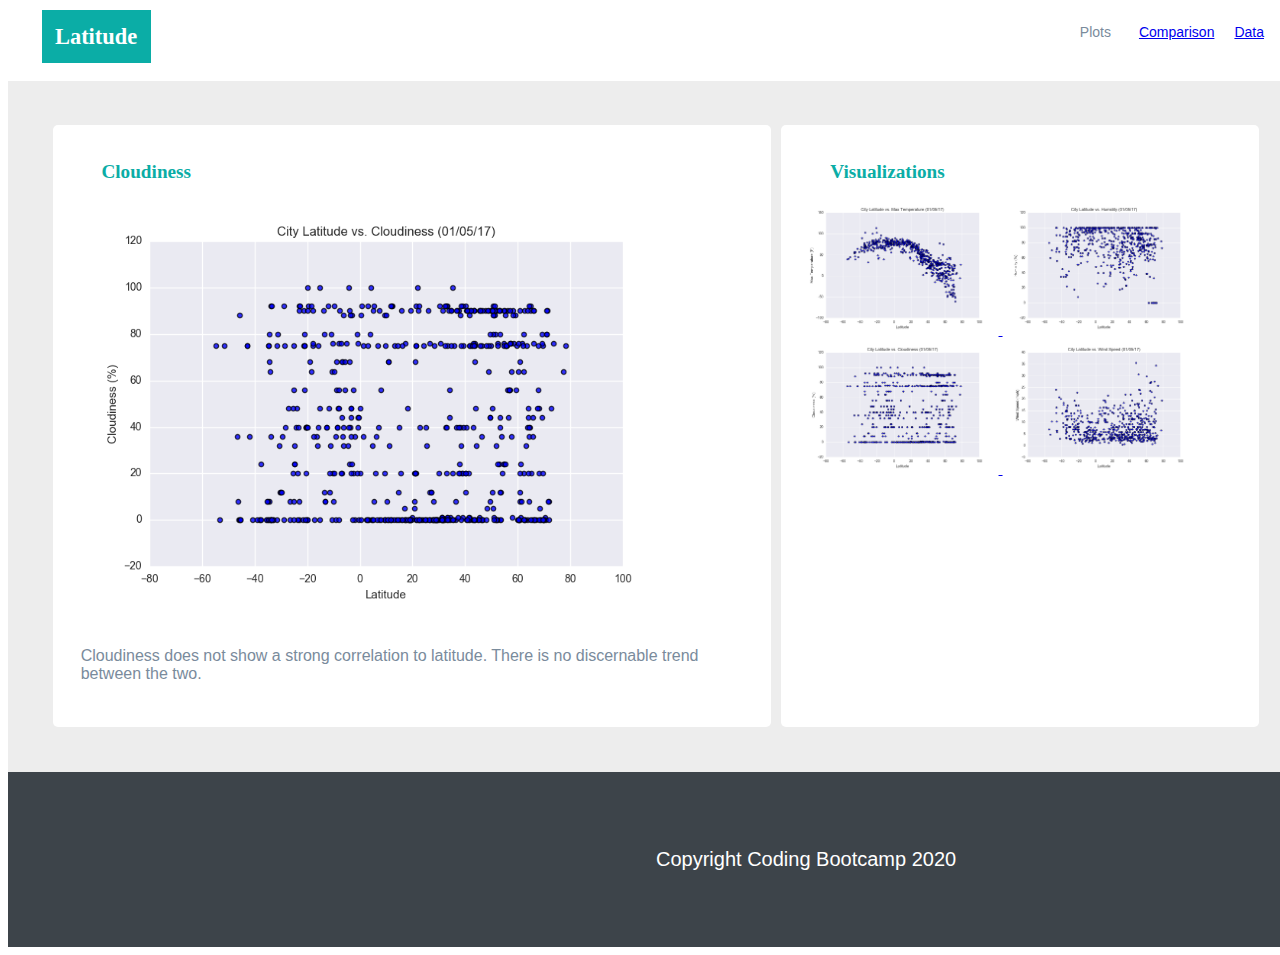
==== Cloudiness.html @ 46a86f48 "updated files" ====
<!DOCTYPE html>
<html lang="en">
<head>
    <meta charset="UTF-8">
    <meta name="viewpoint" content="width=device-width, initial-scale=1.0">
    <meta http-equiv="X-UA-Compatible" content="ie=edge">
    <title>Landing Page</title>
    <link rel="stylesheet" href="stylesheet-2.css">
    <script>
        function myFunction() {document.getElementById("myDropdown").classList.toggle("show");}
        window.onclick = function(event) {
            if (!event.target.matches('.dropbtn')) {
                var dropdowns = document.getElementsByClassName("dropdown-content");
                var i;
                for (i = 0; i < dropdowns.length; i++) {
                    var openDropdown = dropdowns[i];
                    if (openDropdown.classList.contains('show')) {
                        openDropdown.classList.remove('show');}}}}
    </script>
 
</head>
<div class="container">
    <header>
        <a href="Landing page.html" class="Landing button">
            <h1>Latitude</h1>
        </a>
        <nav>
            <ul class="show-desktop hide desktop">
                <li>
                <div class="dropdown">
                    <button onclick="myFunction()" class="dropbtn">Plots</button>
                    <div id="myDropdown" class="dropdown-content">
                      <a href="Max Temp.html">Max Temperature</a>
                      <a href="Humidity.html">Humidity</a>
                      <a href="Cloudiness.html">Cloudiness</a>
                      <a href="Wind Speed.html">Windspeed</a>
                </div></li>
                <li><a href="Comparisons page.html">Comparison</a></li>
                <li><a href="Data page.html">Data</a></li>
            </ul>
        </nav>
    </header>
</div>

<div class="grey-container">
    <div class="wrapper">
        <div class="box a">
            <h2>Cloudiness</h2>
            <img id="mainfig2" src="images/Fig3.png" alt="Cloudiness">
            <p>Cloudiness does not show a strong correlation to latitude. There is no discernable trend between the two.
           </p>               
            </div>

        <div class="box b">
            <h2>Visualizations</h2>
            <a href="Max Temp.html">
            <img id="fig1" src="images/Fig1.png" alt="Latitude vs. Temp">
            </a>
            <a href="Humidity.html">
            <img id="fig2" src="images/Fig2.png" alt="Latitude vs. Humidity">
            </a>
            <a href="Cloudiness.html">
            <img id="fig3" src="images/Fig3.png" alt="Latitude vs. Cloud">
            </a>            
            <a href="Wind Speed.html">
            <img id="fig4" src="images/Fig4.png" alt="Latitude vs. Wind">
            </a>    
        </div>
    </div>
</div>
    

<footer>
    <div class="footer-container">
        <p class="m">Copyright Coding Bootcamp 2020</p>             
    </div>
</footer>
</body>
</html>
---- stylesheet-2.css ----
body {
  margin: 1;
  background: white;
  text-decoration: none;
  text-align: left;
}

p {
  text-align: left;
  font-family: sans-serif;
  font-size: 1.0em;
  padding: 0em 1.5em;
  text-decoration: none;
  color: #7a8b9c;
  padding: 8px;
}

ul {
  list-style-type: none;
  margin: 0;
  padding: 0;
  text-decoration: none;
}

.container{
  text-align: center;
  padding; .8em 1.2em; 
  text-decoration: none;
}

.grey-container {
  width: 100%;
  background-color:#ededed;
  color: #fff;
  margin-top: 0.5%;
  padding: 1em;
}

header {
  display:flex;
  justify-content: space-between;
  text-decoration: none;
}

.wrapper {
  display:flex;
  display: grid;
  grid-gap: 10px;
  background-color: #ededed;
  margin: 1%;
  padding: 1em;

  }

  .box {
      background-color: #fff;
      border-radius: 5px;
      padding: 20px;
      

  }

  .a {
      grid-column: 1 / 3;
  
  }
  .b {
      grid-column: 3 /4 ;
  }

  #mainfig {
    width: 70%;
    align-content: left;
  }

  #mainfig2 {
    width: 90%;
    align-content: left;
  }

  .TextWrap {
    float: left;
  }


  #fig1 {
    width: 45%;
    align-content: left;
  }
  
  #fig2 {
    width: 45%;
    align-content: left;
  }
  
  #fig3 {
    width: 45%;
    align-content: left;
  }
  
  #fig4 {
    width: 45%;
    align-content: left;
  }

.white-box-1{
  width: 100%;
  background-color:#ededed;
  color: #fff;
  margin-top: 0.5%;
  padding: 1em;
}

h1 {
  display: inline-block;
  font-size: 1.4em;
  color: #fff;
  background-color:#0bada6;
  font-family: Georgia, 'Times New Roman', serif;
  font-weight: bold;
  margin: 0.1em 1.5em 0.5em 1.5em;
  padding: 0.6em;
  
}

h2 {
  text-align: left;
  font-family: 'Times New Roman', Times, serif;
  color:#0bada6;
  padding: 0em 1.5em;
  font-size: 1.2em;

}

h3 {
  font-family: 'Times New Roman', Times, serif;
  color:#0bada6;
  font-size: 1.0em;
}

p.m {
  color: #fff;
  font-size: 20px;
  align-content: center;
  padding-left: 30em;
}

.container {
  background-color:#ffffff;
}

.footer-container {
  width: 100%;
  background: #3D444A;
  padding: 3em;
}

li {
  background-color: #fff;
  color: #7a8b9c;
  font-family: sans-serif;
  padding: 8px;
  font-size: 14px;
  display: inline-block;
  text-decoration: none;

}

/* Dropdown Button */
.dropbtn {
  background-color: #fff;
  color: #7a8b9c;
  padding: 8px;
  font-size: 14px;
  border: none;
  cursor: pointer;
}

/* Dropdown button on hover & focus */
.dropbtn:hover, .dropbtn:focus {
  background-color: #2980B9;
}

/* The container <div> - needed to position the dropdown content */
.dropdown {
  position: relative;
  display: inline-block;
}

/* Dropdown Content (Hidden by Default) */
.dropdown-content {
  display: none;
  position: absolute;
  background-color: #fff;
  min-width: 160px;
}

/* Links inside the dropdown */
.dropdown-content a {
  text-align: left;
  color:#7a8b9c;
  padding: 0.8em;
  text-decoration: none;
  display: block;
}

/* Change color of dropdown links on hover */
.dropdown-content a:hover {background-color: #ddd}

/* Show the dropdown menu (use JS to add this class to the .dropdown-content container when the user clicks on the dropdown button) */
.show {display:block;}
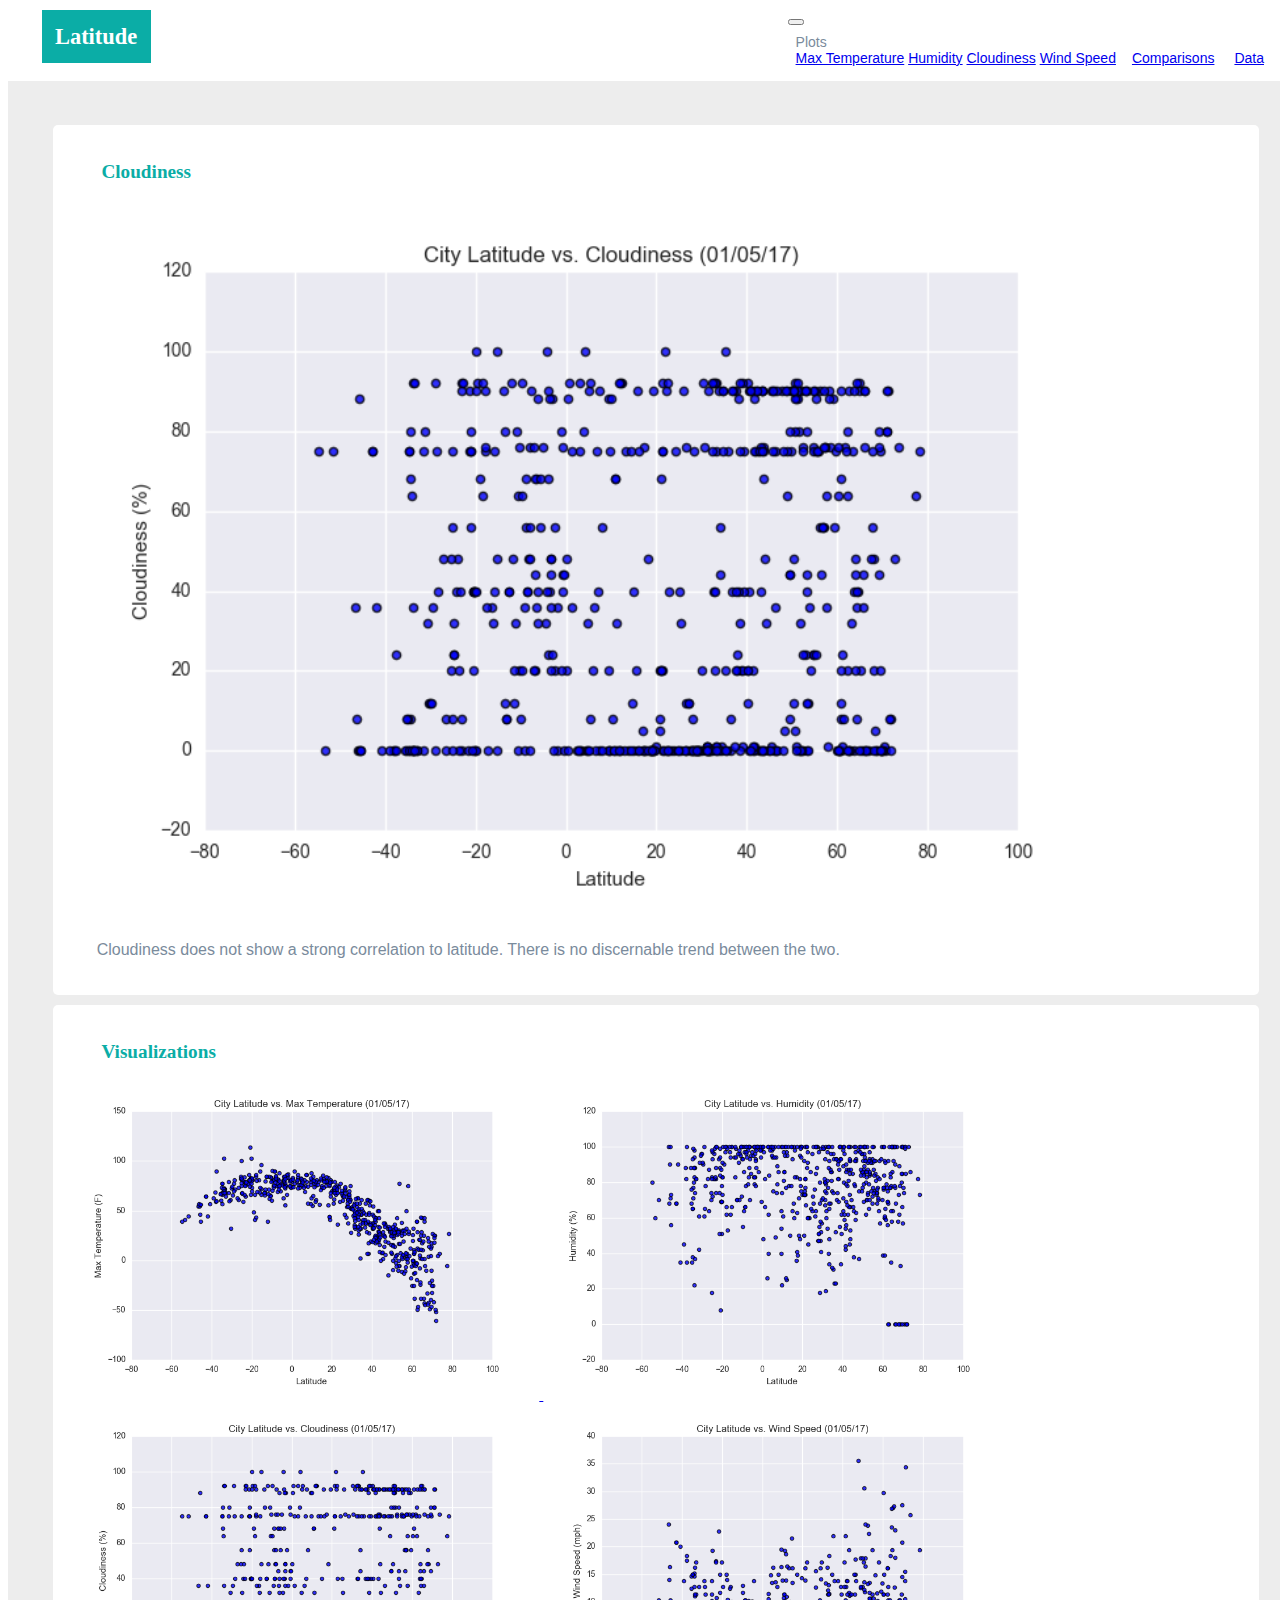
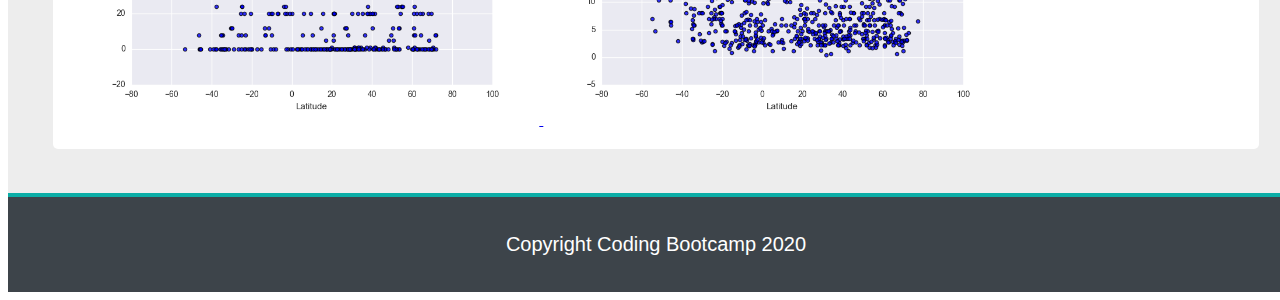
==== commit 6e8f1ed2: "adjusted responsiveness" ====
--- a/Cloudiness.html
+++ b/Cloudiness.html
@@ -5,40 +5,46 @@
     <meta name="viewpoint" content="width=device-width, initial-scale=1.0">
     <meta http-equiv="X-UA-Compatible" content="ie=edge">
     <title>Landing Page</title>
+    <link rel="stylesheet" href="https://stackpath.bootstrapcdn.com/bootstrap/4.1.3/css/bootstrap.min.css" integrity="sha384-MCw98/SFnGE8fJT3GXwEOngsV7Zt27NXFoaoApmYm81iuXoPkFOJwJ8ERdknLPMO" crossorigin="anonymous">
     <link rel="stylesheet" href="stylesheet-2.css">
-    <script>
-        function myFunction() {document.getElementById("myDropdown").classList.toggle("show");}
-        window.onclick = function(event) {
-            if (!event.target.matches('.dropbtn')) {
-                var dropdowns = document.getElementsByClassName("dropdown-content");
-                var i;
-                for (i = 0; i < dropdowns.length; i++) {
-                    var openDropdown = dropdowns[i];
-                    if (openDropdown.classList.contains('show')) {
-                        openDropdown.classList.remove('show');}}}}
-    </script>
+    <script src="https://code.jquery.com/jquery-3.3.1.slim.min.js" integrity="sha384-q8i/X+965DzO0rT7abK41JStQIAqVgRVzpbzo5smXKp4YfRvH+8abtTE1Pi6jizo" crossorigin="anonymous"></script>
+    <script src="https://cdnjs.cloudflare.com/ajax/libs/popper.js/1.14.3/umd/popper.min.js" integrity="sha384-ZMP7rVo3mIykV+2+9J3UJ46jBk0WLaUAdn689aCwoqbBJiSnjAK/l8WvCWPIPm49" crossorigin="anonymous"></script>
+    <script src="https://stackpath.bootstrapcdn.com/bootstrap/4.1.3/js/bootstrap.min.js" integrity="sha384-ChfqqxuZUCnJSK3+MXmPNIyE6ZbWh2IMqE241rYiqJxyMiZ6OW/JmZQ5stwEULTy" crossorigin="anonymous"></script>
+  
+    
  
 </head>
-<div class="container">
-    <header>
-        <a href="Landing page.html" class="Landing button">
-            <h1>Latitude</h1>
-        </a>
-        <nav>
-            <ul class="show-desktop hide desktop">
-                <li>
-                <div class="dropdown">
-                    <button onclick="myFunction()" class="dropbtn">Plots</button>
-                    <div id="myDropdown" class="dropdown-content">
-                      <a href="Max Temp.html">Max Temperature</a>
-                      <a href="Humidity.html">Humidity</a>
-                      <a href="Cloudiness.html">Cloudiness</a>
-                      <a href="Wind Speed.html">Windspeed</a>
-                </div></li>
-                <li><a href="Comparisons page.html">Comparison</a></li>
-                <li><a href="Data page.html">Data</a></li>
-            </ul>
-        </nav>
+<body>
+    
+        <header>
+            <a href="Landing page.html" class="Landing button">
+                <h1>Latitude</h1>
+            </a>
+            <nav class="navbar navbar-expand-lg navbar-light bg-light">
+                <button class="navbar-toggler" type="button" data-toggle="collapse" data-target="#navbarNavDropdown" aria-controls="navbarNavDropdown" aria-expanded="false" aria-label="Toggle navigation">
+                <span class="navbar-toggler-icon"></span>
+              </button>
+              <div class="collapse navbar-collapse" id="navbarNavDropdown">
+                <ul class="navbar-nav">
+                  <li class="nav-item dropdown">
+                    <a class="nav-link dropdown-toggle" id="navbarDropdownMenuLink" role="button" data-toggle="dropdown" aria-haspopup="true" aria-expanded="false">
+                     Plots
+                    </a>
+                    <div class="dropdown-menu" aria-labelledby="navbarDropdownMenuLink">
+                      <a class="dropdown-item" href="Max Temp.html">Max Temperature</a>
+                      <a class="dropdown-item" href="Humidity.html">Humidity</a>
+                      <a class="dropdown-item" href="Cloudiness.html">Cloudiness</a>
+                      <a class="dropdown-item" href="Wind Speed.html">Wind Speed</a>
+                    </div>
+                  <li class="nav-item">
+                    <a class="nav-link" href="Comparisons page.html">Comparisons</a>
+                  </li>
+                  <li class="nav-item">
+                    <a class="nav-link" href="Data page.html">Data</a>
+                  </li>
+                </ul>
+              </div>
+            </nav>
     </header>
 </div>
 
--- a/stylesheet-2.css
+++ b/stylesheet-2.css
@@ -12,7 +12,7 @@
   padding: 0em 1.5em;
   text-decoration: none;
   color: #7a8b9c;
-  padding: 8px;
+  padding: 0em 1.5em;
 }
 
 ul {
@@ -36,6 +36,11 @@
   padding: 1em;
 }
 
+.navbar {
+  padding: 0em;
+  margin: 0em;
+}
+
 header {
   display:flex;
   justify-content: space-between;
@@ -43,8 +48,8 @@
 }
 
 .wrapper {
-  display:flex;
   display: grid;
+  grid-template-columns: repeat(auto-fit, minmax(600px, 1fr));
   grid-gap: 10px;
   background-color: #ededed;
   margin: 1%;
@@ -52,30 +57,24 @@
 
   }
 
-  .box {
+  .box { 
+      grid-template-columns: repeat(auto-fit, minmax(600px, 1fr));
       background-color: #fff;
       border-radius: 5px;
       padding: 20px;
-      
-
   }
 
-  .a {
-      grid-column: 1 / 3;
-  
-  }
   .b {
-      grid-column: 3 /4 ;
+    grid-template-columns: repeat(minmax(600px, 1fr));
+
   }
 
   #mainfig {
     width: 70%;
-    align-content: left;
   }
 
   #mainfig2 {
     width: 90%;
-    align-content: left;
   }
 
   .TextWrap {
@@ -84,24 +83,25 @@
 
 
   #fig1 {
-    width: 45%;
-    align-content: left;
+    width: 40%;
   }
   
   #fig2 {
-    width: 45%;
-    align-content: left;
+    width: 40%;
   }
   
   #fig3 {
-    width: 45%;
-    align-content: left;
+    width: 40%;
   }
   
   #fig4 {
-    width: 45%;
-    align-content: left;
+    width: 40%;
   }
+
+  
+.panel {
+  width: 100%;
+}
 
 .white-box-1{
   width: 100%;
@@ -141,8 +141,7 @@
 p.m {
   color: #fff;
   font-size: 20px;
-  align-content: center;
-  padding-left: 30em;
+  text-align: center;
 }
 
 .container {
@@ -152,7 +151,8 @@
 .footer-container {
   width: 100%;
   background: #3D444A;
-  padding: 3em;
+  padding: 1em;
+  border-top: 4px solid #0bada6;
 }
 
 li {
@@ -166,48 +166,28 @@
 
 }
 
-/* Dropdown Button */
-.dropbtn {
-  background-color: #fff;
-  color: #7a8b9c;
-  padding: 8px;
-  font-size: 14px;
-  border: none;
-  cursor: pointer;
+table {
+  width: 75%;
+  margin:0px;
+  font-size: 0.8em;
+}
+th, td, tr {
+  border-bottom: 0.2px solid #ddd;
+  color: rgb(0, 0, 0);
 }
 
-/* Dropdown button on hover & focus */
-.dropbtn:hover, .dropbtn:focus {
-  background-color: #2980B9;
+tr:hover {
+  background-color: #f5f5f5;
 }
 
-/* The container <div> - needed to position the dropdown content */
-.dropdown {
-  position: relative;
-  display: inline-block;
+tr:nth-child(even) {
+  background-color: #f2f2f2;
+  border-right: none;
+  border-left: none;
 }
 
-/* Dropdown Content (Hidden by Default) */
-.dropdown-content {
-  display: none;
-  position: absolute;
-  background-color: #fff;
-  min-width: 160px;
+th {
+  background-color: rgb(255, 255, 255);
+  color: rgb(0, 0, 0);
+  font-weight: bold;
 }
-
-/* Links inside the dropdown */
-.dropdown-content a {
-  text-align: left;
-  color:#7a8b9c;
-  padding: 0.8em;
-  text-decoration: none;
-  display: block;
-}
-
-/* Change color of dropdown links on hover */
-.dropdown-content a:hover {background-color: #ddd}
-
-/* Show the dropdown menu (use JS to add this class to the .dropdown-content container when the user clicks on the dropdown button) */
-.show {display:block;}
-
-
